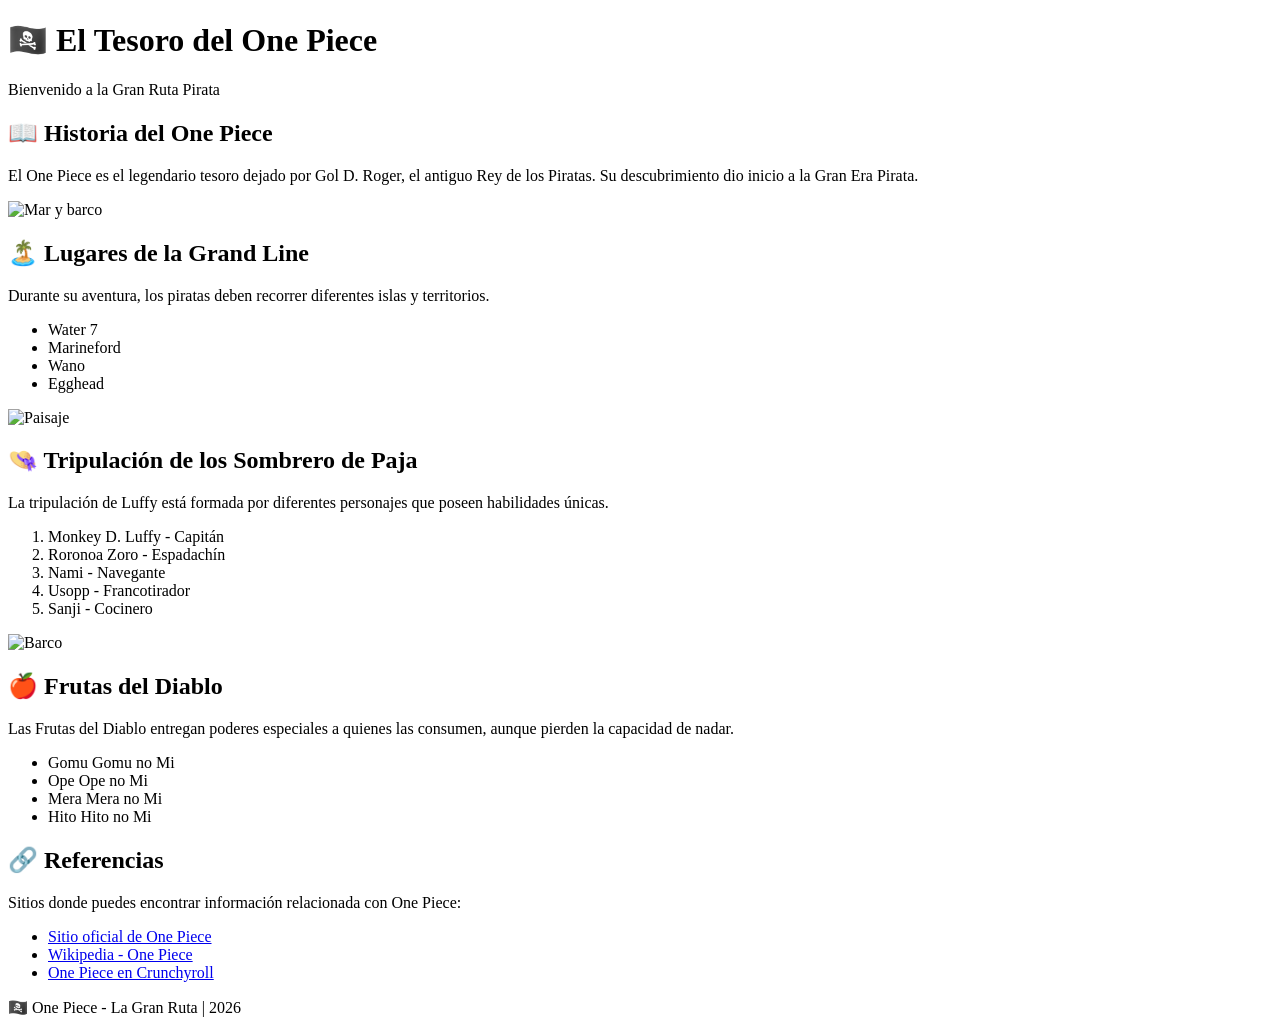
==== onepiece.html @ da2683c0 "primer archivo html" ====
<!DOCTYPE html>
<html lang="es">

<head>
    <meta charset="UTF-8">
    <meta name="viewport" content="width=device-width, initial-scale=1.0">

    <title>One Piece - La Gran Ruta</title>
    <link rel="stylesheet" href="c:\Users\po-alumno\Documents\onepiece\Style.css">
</head>

<body>

    <header>

        <h1>🏴‍☠️ El Tesoro del One Piece</h1>

        <p>
            Bienvenido a la Gran Ruta Pirata
        </p>

    </header>


    <main>

        <!-- HISTORIA -->

        <section>

            <h2>📖 Historia del One Piece</h2>

            <p>
                El One Piece es el legendario tesoro dejado por Gol D. Roger,
                el antiguo Rey de los Piratas. Su descubrimiento dio inicio
                a la Gran Era Pirata.
            </p>

            <img
                src="https://wallpapers.com/images/hd/interactive-one-piece-artwork-eqrme9std4wchtz5.jpg"
                width="300" height="200"
                alt="Mar y barco">

        </section>


        <!-- ISLAS -->

        <section>

            <h2>🏝️ Lugares de la Grand Line</h2>

            <p>
                Durante su aventura, los piratas deben recorrer diferentes
                islas y territorios.
            </p>

            <ul>

                <li>Water 7</li>

                <li>Marineford</li>

                <li>Wano</li>

                <li>Egghead</li>

            </ul>

            <img
                src="https://static1.cbrimages.com/wordpress/wp-content/uploads/2022/12/best-dressed-straw-hat-pirate-feature-image.jpg"
                width="300" height="200"
                alt="Paisaje">

        </section>


        <!-- TRIPULACIÓN -->

        <section>

            <h2>👒 Tripulación de los Sombrero de Paja</h2>

            <p>
                La tripulación de Luffy está formada por diferentes
                personajes que poseen habilidades únicas.
            </p>

            <ol>

                <li>Monkey D. Luffy - Capitán</li>

                <li>Roronoa Zoro - Espadachín</li>

                <li>Nami - Navegante</li>

                <li>Usopp - Francotirador</li>

                <li>Sanji - Cocinero</li>

            </ol>

            <img
                src="https://images6.alphacoders.com/127/1276438.jpg"
                width="300" height="200"
                alt="Barco">

        </section>


        <!-- FRUTAS DEL DIABLO -->

        <section>

            <h2>🍎 Frutas del Diablo</h2>

            <p>
                Las Frutas del Diablo entregan poderes especiales
                a quienes las consumen, aunque pierden la capacidad
                de nadar.
            </p>

            <ul>

                <li>Gomu Gomu no Mi</li>

                <li>Ope Ope no Mi</li>

                <li>Mera Mera no Mi</li>

                <li>Hito Hito no Mi</li>

            </ul>

        </section>


        <!-- REFERENCIAS -->

        <section>

            <h2>🔗 Referencias</h2>

            <p>
                Sitios donde puedes encontrar información relacionada
                con One Piece:
            </p>

            <ul>

                <li>
                    <a href="https://one-piece.com/">
                        Sitio oficial de One Piece
                    </a>
                </li>

                <li>
                    <a href="https://en.wikipedia.org/wiki/One_Piece">
                        Wikipedia - One Piece
                    </a>
                </li>

                <li>
                    <a href="https://www.crunchyroll.com/series/GRMG8ZQZR/one-piece">
                        One Piece en Crunchyroll
                    </a>
                </li>

            </ul>

        </section>

    </main>


    <footer>

        <p>
            🏴‍☠️ One Piece - La Gran Ruta | 2026
        </p>

    </footer>

</body>

</html>
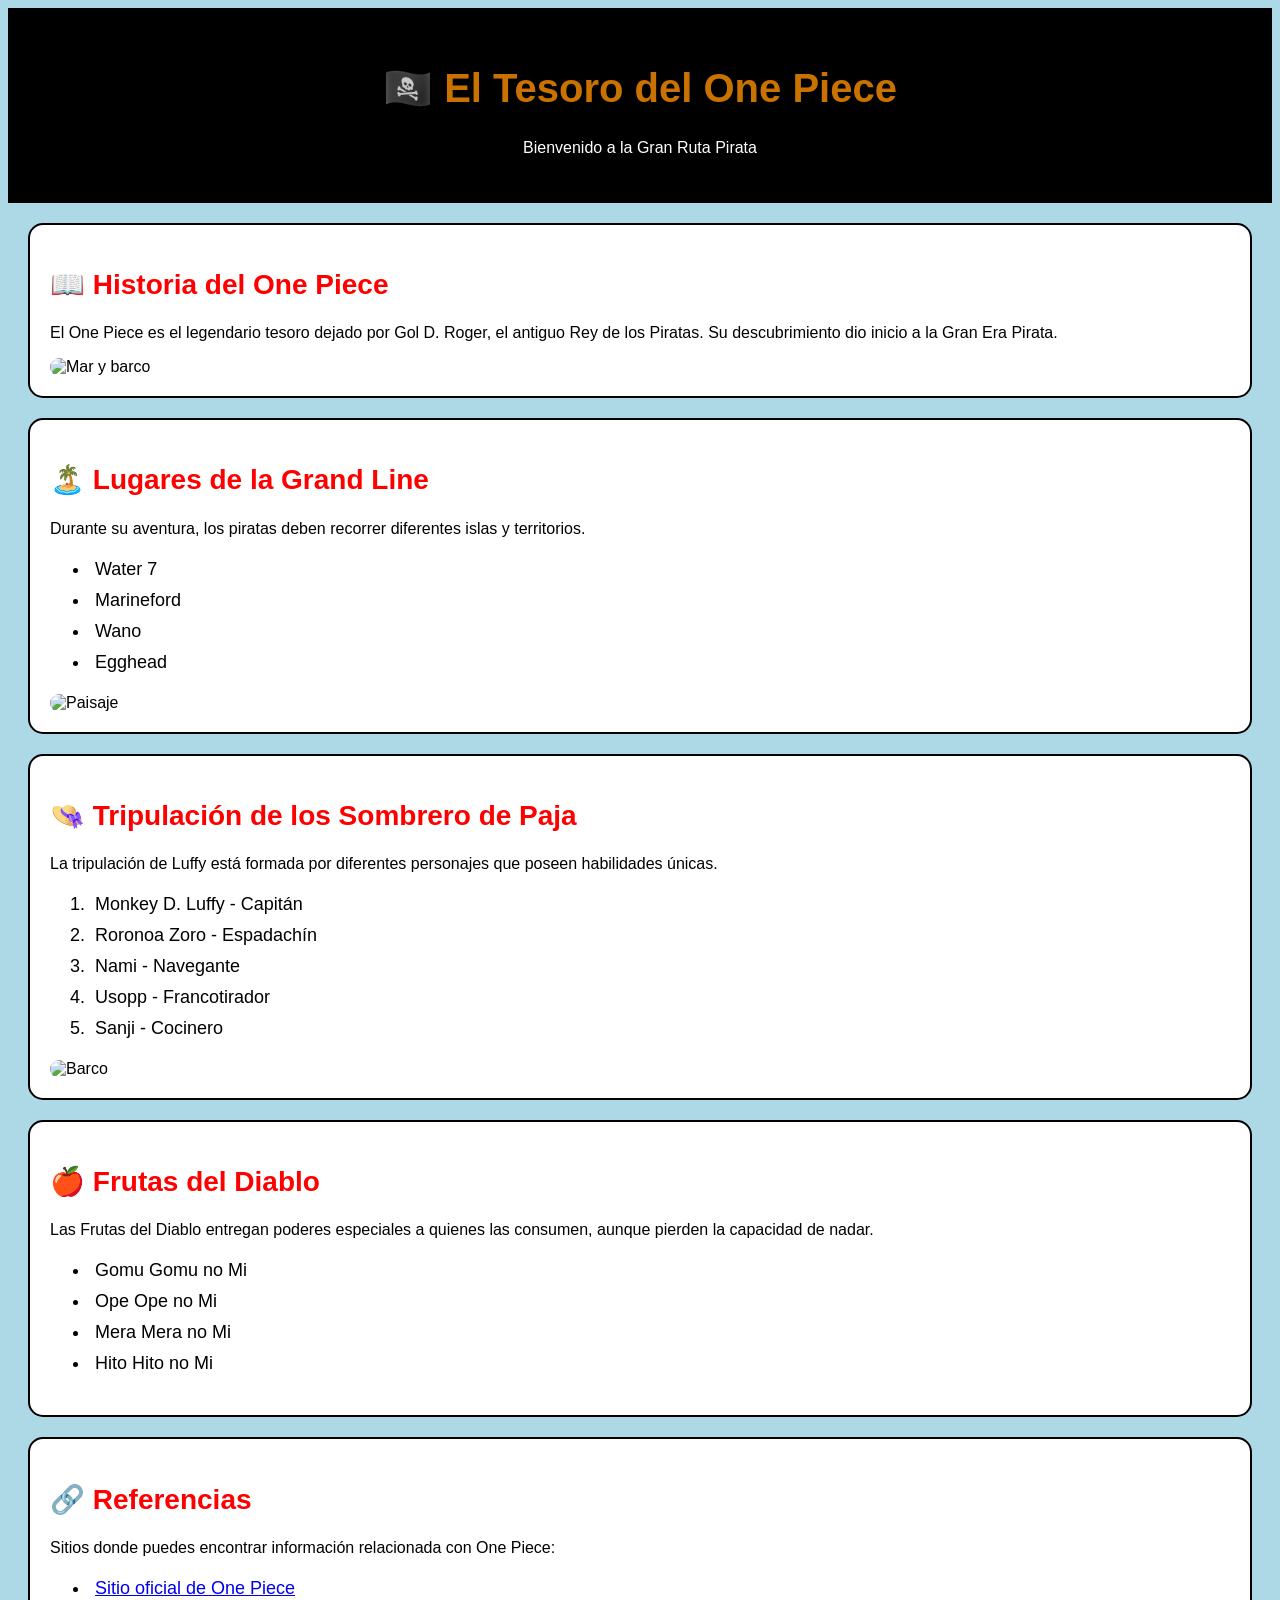
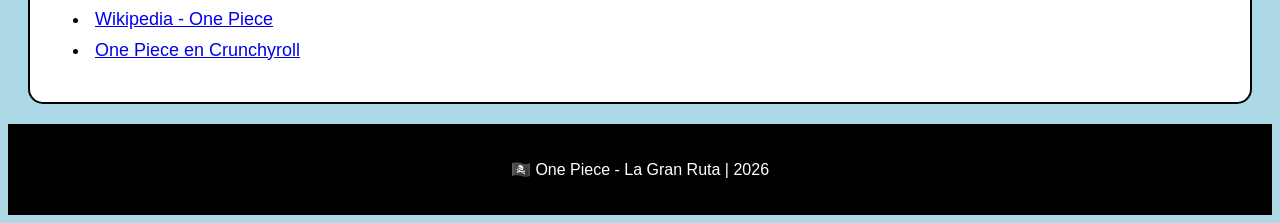
==== commit 19d6e601: "Update onepiece.html" ====
--- a/onepiece.html
+++ b/onepiece.html
@@ -8,10 +8,9 @@
 
 <head>
     <meta charset="UTF-8">
-    <meta name="viewport" content="width=device-width, initial-scale=1.0">
 
     <title>One Piece - La Gran Ruta</title>
-    <link rel="stylesheet" href="c:\Users\po-alumno\Documents\onepiece\Style.css">
+    <link rel="stylesheet" href="Style.css">
 </head>
 
 <body>
--- a/Style.css
+++ b/Style.css
@@ -0,0 +1,58 @@
+
+
+
+
+
+
+body {
+background-color: rgb(230, 173, 212);
+}
+body {
+background-color: lightblue;
+font-family: Arial}
+
+h1 {
+color: rgba(255, 145, 0, 0.789);
+font-size: 40px;
+text-align: center}
+
+header {
+background-color: black;
+color: white;
+text-align: center;
+padding: 30px;}
+
+section {
+background-color: white;
+margin: 20px;
+padding: 20px;
+border: 2px solid black;}
+
+section {
+background-color: white;
+margin: 20px;
+padding: 20px;
+border: 2px solid black;
+border-radius: 15px}
+
+h2 {
+color: red;
+font-size: 28px;
+}
+img {
+width: 300px;
+border-radius: 10px;
+}
+
+li {
+font-size: 18px;
+padding: 5px}
+
+footer {
+background-color: rgb(0, 0, 0);
+color: rgb(255, 255, 255);
+text-align: center;
+padding: 20px}
+
+.destacado {
+border: 4px solid red}
